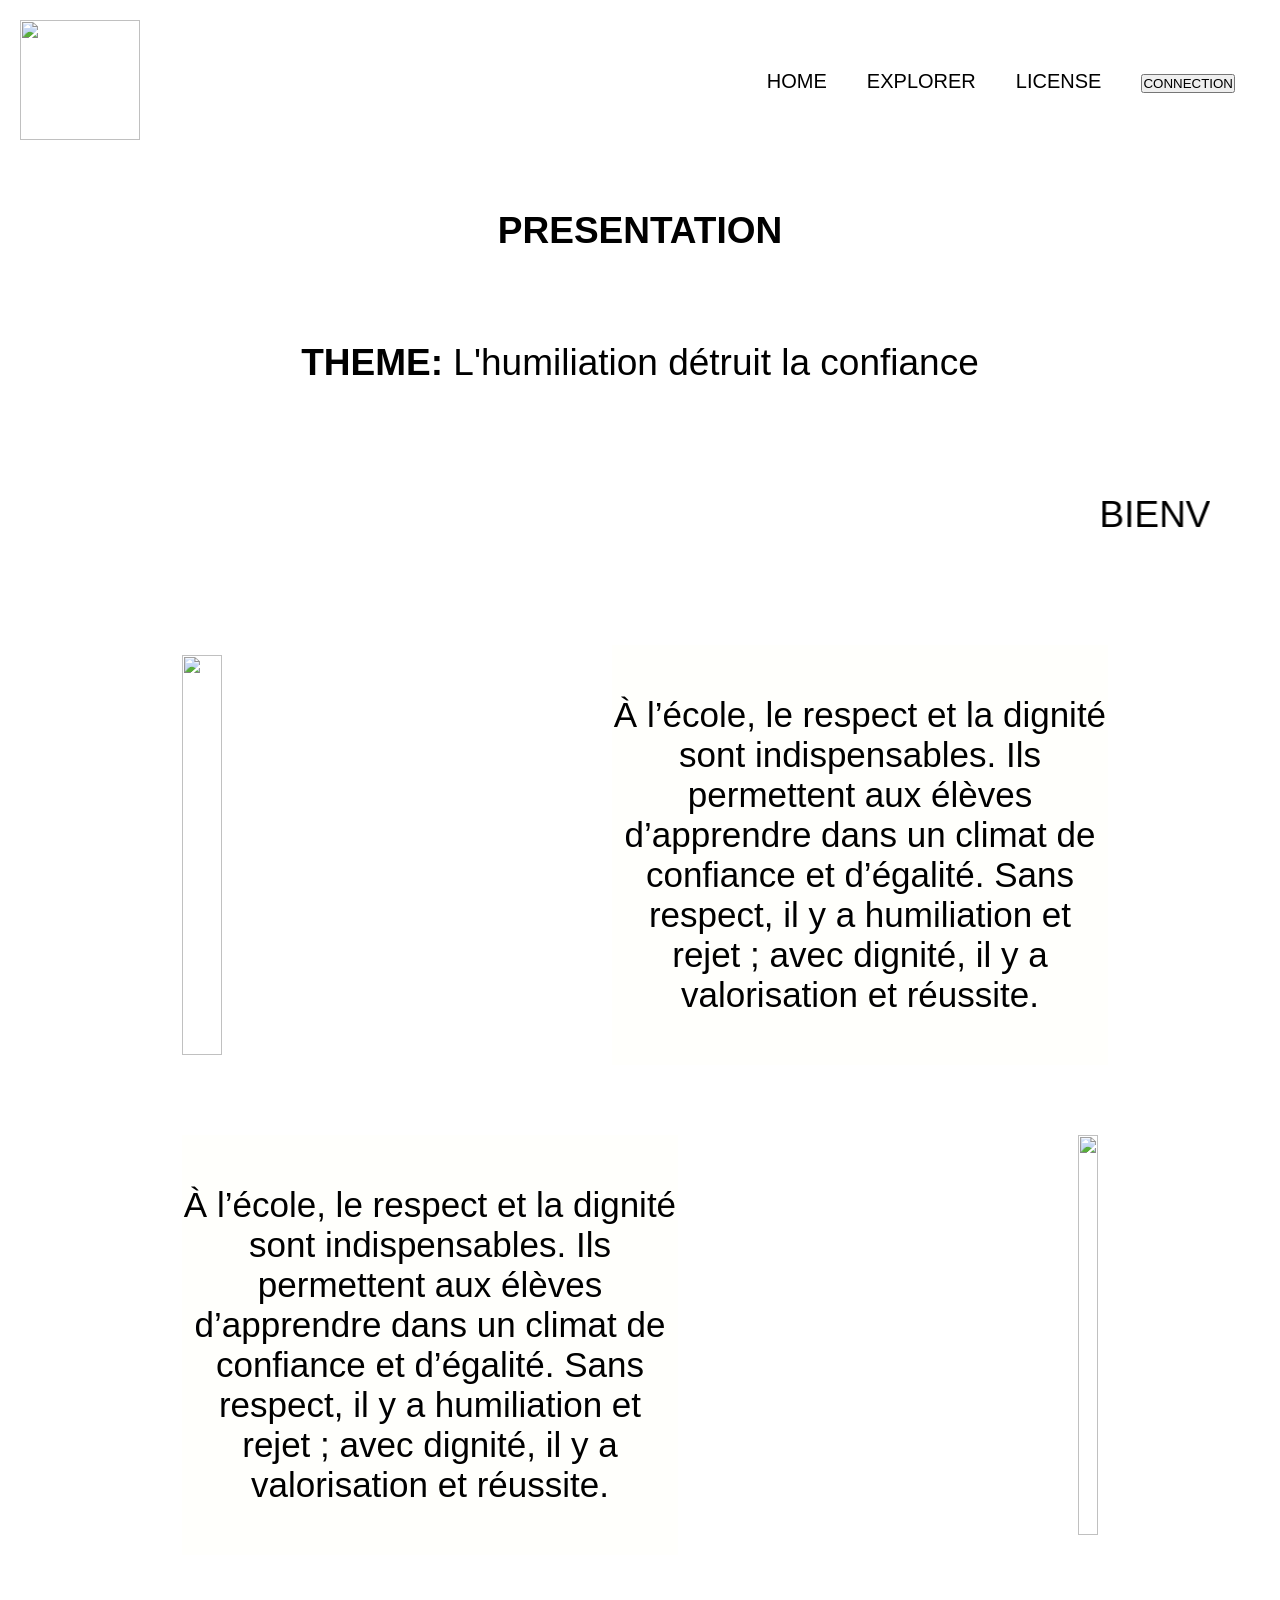
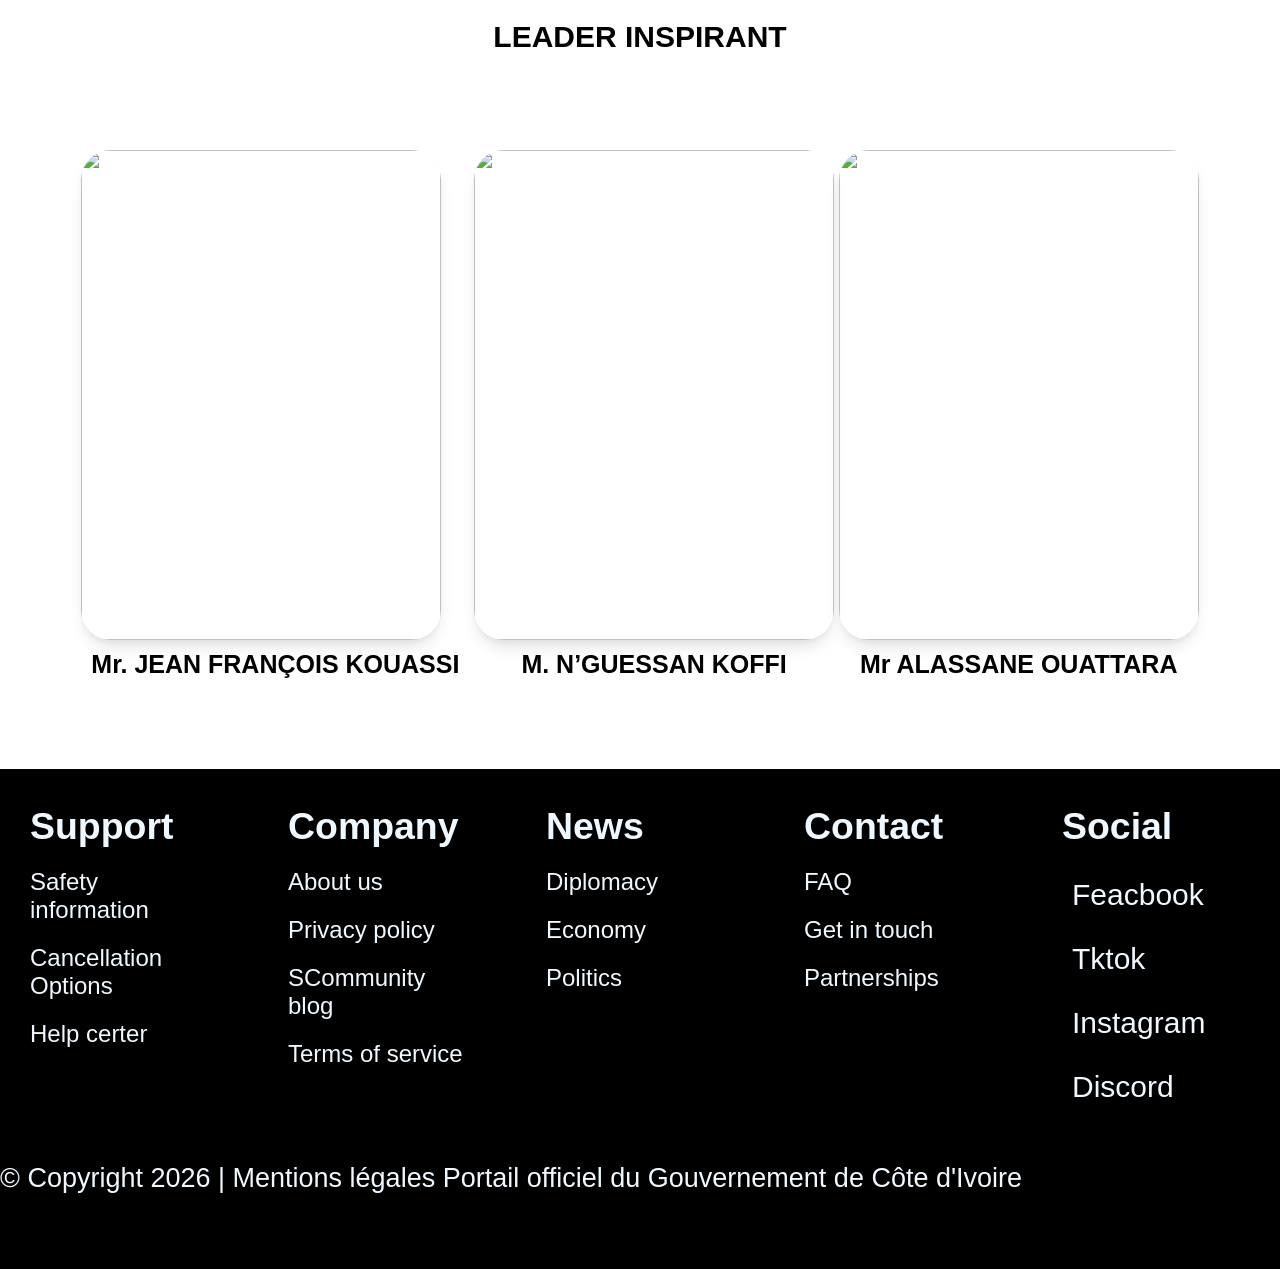
==== index.html @ 5af20d7e "mise a niveau" ====
<!doctype html>
<html lang="en">
  <head>
    <meta charset="UTF-8" />
    <meta name="viewport" content="width=device-width, initial-scale=1.0" />
    <title>Site_</title>
    <link rel="stylesheet" href="./index.css" />
    <link
      rel="stylesheet"
      href="https://cdnjs.cloudflare.com/ajax/libs/font-awesome/7.0.1/css/all.min.css"
      integrity="sha512-2SwdPD6INVrV/lHTZbO2nodKhrnDdJK9/kg2XD1r9uGqPo1cUbujc+IYdlYdEErWNu69gVcYgdxlmVmzTWnetw=="
      crossorigin="anonymous"
      referrerpolicy="no-referrer"/>
  </head>
  <body>
    <header>
      <div id="Logo"><img src="./Images/Logo.png" alt="" /></div>
      <ul class="nav-links">
        <li>
          <a href="">HOME</a>
        </li>
        <li>
          <a href="./index_page_2.html">EXPLORER</a>
        </li>
        <li>
          <a href="">LICENSE</a>
        </li>
        <li>
          <a href=""> <button>CONNECTION</button></a>
        </li>
      </ul>
    </header>
    <div id="presentation">  <b>PRESENTATION</b></div>
    <div id="Theme"><b>THEME:</b> L'humiliation détruit la confiance </div>
    <div id="Annonce">
      <!-- <div class="annonce_animation"><b>BIENVENUE DANS VOTRE ESPACE CHERS ENSEIGNANTS ÉLÈVES ET ÉTUDIANTS</b></div> -->
      <marquee behavior="" direction="">BIENVENUE DANS VOTRE ESPACE CHERS ENSEIGNANTS ÉLÈVES ET ÉTUDIANTS</marquee>
      
    
    </div>

    <section id="boder">

    <nav class="mise_en_page">
        <div class="mise_en_page_image">

             <img src="./Images/lire(2).png" alt="">
            
            </div>
        <div class="mise_en_page_texte">
            <p>À l’école, le respect et la dignité sont indispensables. Ils permettent aux élèves d’apprendre dans un climat de confiance et d’égalité. Sans respect, il y a humiliation et rejet ; avec dignité, il y a valorisation et réussite.</p>

        </div>
    </nav>

    <nav class="mise_en_page_deuxième">
        
        <div class="mise_en_page_texte_page">
            <p>À l’école, le respect et la dignité sont indispensables. Ils permettent aux élèves d’apprendre dans un climat de confiance et d’égalité. Sans respect, il y a humiliation et rejet ; avec dignité, il y a valorisation et réussite.</p>

        </div>
        
        <div class="mise_en_page_image_page">

             <img src="./Images/lire.png" alt="">
            
            </div>
    </nav>

    </section>
    <div id="Leader"> <b>LEADER INSPIRANT</b></div>

    <!-- LEADER INSPIRANT_image -->

    <section id="Leader_image"> 


      <div class="texte_image">

        <div class="texte_box_image">
            <img src="Images/JFK.jpg">
            <h3> Mr. JEAN FRANÇOIS KOUASSI</h3>
        </div>

        <div class="texte_box_image">
            <img src="Images/Ministre.jpg">
            <h3>M. N’GUESSAN KOFFI</h3>
        </div>

        <div class="texte_box_image">
            <img src="Images/president.webp">
            <h3>Mr ALASSANE OUATTARA</h3>
        </div>

    </div>
    
    </section>
 
    

  <footer id="Fin_du_site">

         <div class="information">

           <div class="forter_fin">
          <div class="forter_fin_texte"><h3> Support</h3></div>
          <ul>
            <li> Safety information</li>
          </ul>
          <ul>
            <li>Cancellation Options</li>
          </ul>
          <ul>
            <li>Help certer </li>
          </ul>
        
           </div>
           
           <div class="forter_fin">

          <div class="forter_fin_texte"><h3>Company</h3></div>
          <ul>
            <li> About us </li>
          </ul>

            <ul>
            <li>   Privacy policy  </li>
          </ul>

           <ul>
            <li> SCommunity blog</li> 
          </ul>
           
           <ul>
            <li>  Terms of service </li>
          </ul>
        
           </div>
          
           <div class="forter_fin">
            <div class="forter_fin_texte"><h3>News</h3></div>
            <ul>
            <li>  Diplomacy </li>
          </ul>
          <ul>
            <li>  Economy</li>
          </ul>
          <ul>
            <li> Politics </li>
          </ul>

           </div>

          <div class="forter_fin">
            

            <div class="forter_fin_texte"><h3>Contact</h3></div>
            <ul>
            <li> FAQ </li>
          </ul>
          <ul>
            <li> Get in touch </li>
          </ul>
          <ul>
            <li> Partnerships </li>
          </ul>
          </div>
           
          <div class="forter_fin">
             <div class="forter_fin_texte"><h3>Social</h3></div>

            <span><i class="fa-brands fa-facebook"></i> <p> Feacbook</p></span>
           <span> <i class="fa-brands fa-tiktok"></i> <p> Tktok</p></span>
             <span><i class="fa-brands fa-square-instagram"></i>  <p> Instagram</p></span>
            <span><i class="fa-brands fa-discord"></i> <p> Discord</p></span>
           
          </div>

        </div>


      <div class="reference">

      <p><span> © Copyright 2026 | Mentions légales Portail officiel du Gouvernement de Côte d'Ivoire</span></p>

      </div>

    </footer>

  </body>
</html>
---- index.css ----
*{
    margin: 0;
    padding: 0;
    font-family: 'Poppins',sans-serif;

}

body{
    height: 120vh;
}
header{
    height: 150px;
    width: 100%;
    /* border: 1px solid black; */
    display: flex;
    justify-content: space-between;
    padding: 5px;
}
#Logo{
    padding: 15px;
}
#Logo img{
height: 120px;
width: 120px;
 /* border: 1px solid black; */
}

.nav-links{
    color:black;
    display: flex;
    justify-content: center;
    align-items: center;
    gap: 40px;
    padding: 50px;
}
.nav-links li{
    list-style: none;
}
.nav-links a{
    text-decoration: none;
    color: black;
    font-size: 20px;
}

 /* deuxième partie  */
 
#presentation{
    text-align: center;
    font-family: 'Poppins',sans-serif;
    font-size: 37px;
    padding: 50px;
   
}
#Theme{
 text-align: center;
    font-family: 'Poppins',sans-serif;
    font-size: 37px;
    padding: 40px;
}
/* jeux de .annonce_animation */
#Annonce{
  
    font-family: 'Poppins',sans-serif;
    font-size: 37px;
    padding: 70px;
}


/* début du corps */
#boder{
    height: 970px;
    width: 97%;
    /* border: 1px solid rgb(177, 24, 24); */
    display: flex;
    flex-direction: column;
    gap: 30px;
    justify-content: center;
    margin: 0 auto;

}
/* page N°1 de la place  */
.mise_en_page{
    height: 420px;
    width: 80%;
/* border: 1px solid black; */
gap: 400px;
display: flex;
    padding: 20px;
    justify-content: center;
  margin: 0 auto;
   text-align: center;
}
.mise_en_page_image img{
    height: 400px;
    width: 100%;
    /* border: 1px solid rgb(204, 116, 116); */
    padding: 10px;
    /* background-color: #fffdf150; */
}
.mise_en_page_texte{
    height: 100%;
    width: 50%;
     /* border: 1px solid rgb(18, 17, 17); */
     text-align: center;
     align-items: center;
     display: flex;
     background-color: #fffdf13c;
}
.mise_en_page_texte p{
font-family: 'Poppins',sans-serif;
font-size: 35px;

}
/* la partie deux de la page  */

.mise_en_page_deuxième{
     height: 420px;
    width: 80%;
/* border: 1px solid black; */
gap: 400px;
display: flex;
    padding: 20px;
    justify-content: center;
  margin: 0 auto;
   text-align: center;
   
}
.mise_en_page_image_page img{
    height: 400px;
    width: 100%;
    /* border: 1px solid rgb(204, 116, 116); */
    /* background-color: #fffdf150; */
}
.mise_en_page_texte_page{
    height: 100%;
    width: 50%;
     /* border: 1px solid rgb(18, 17, 17); */
     text-align: center;
     align-items: center;
     display: flex;
     background-color: #fffdf142;
    
}
.mise_en_page_texte_page p{
font-family: 'Poppins',sans-serif;
font-size: 35px;
    

}

/* mise en place des Leader */

#Leader{
font-family: 'poppise',sans-serif;
font-size: 30px;
text-align: center;
padding: 35px;
}
 /* mise page des imag des Leader  */

 #Leader_image{
    height: 650px;
    width: 90%;
    /* border: 2px solid rgb(0, 0, 0); */
    display: flex;
    margin: 0 auto;
    padding: 15px;
 }
.texte_image{
    height: 600px;
    width: 100%;
    /* border: 1px solid rgb(196, 40, 40); */
     display: flex;
     justify-content: space-around;
   padding: 15px;
align-items: center;
     

}
.texte_box_image img{
    height: 490px;
    width: 360px;
    /* border: 2px solid rgb(22, 254, 239); */
    display: flex;
    justify-content: center;    
    align-items: center ;
    border-radius: 30px;
box-shadow: rgba(0, 0, 0, 0.1) 0px 10px 15px -3px, rgba(0, 0, 0, 0.05) 0px 4px 6px -2px;

}
.texte_box_image h3{
  text-align: center;
  padding: 10px;
  font-family: 'poppise'sans-serif;
  font-size: 25px;
}
/* mise en place de la partie du footeur  */

#Fin_du_site{
    height:500px;
    width: 100%;
    
   display: flex;
   justify-content: space-around;
   flex-direction: column;
   align-items: center;
   background-color: black;
}
.information{
height: 75%;
width: 100%;

display: flex;
justify-content: space-around;
gap: 10px;

}

.forter_fin_texte h3{
    color: aliceblue;
}

.forter_fin{
    height:80%;
    width: 20%;
     align-items: center;
     background-color: black;
padding: 20px; 
}


.forter_fin_texte{
    font-size: 32px;
padding: 10px;
    font-family: 'poppis' sans-serif;


}
ul{
     list-style: none;
     padding: 10px;
     font-family: 'poppis'sans-serif;
     font-size: 24px;
     color: aliceblue;
}
.forter_fin span{
    color: aliceblue;
    padding: 10px;
    font-size: 30px;
    margin: 10px;
    display: flex;
}
 /* mise en reference */
.reference{
height: 20%;
width: 100%;

}
.reference p{
    font-family: 'poppis' sans-serif;
    font-size: 27px;
    color: aliceblue;
}
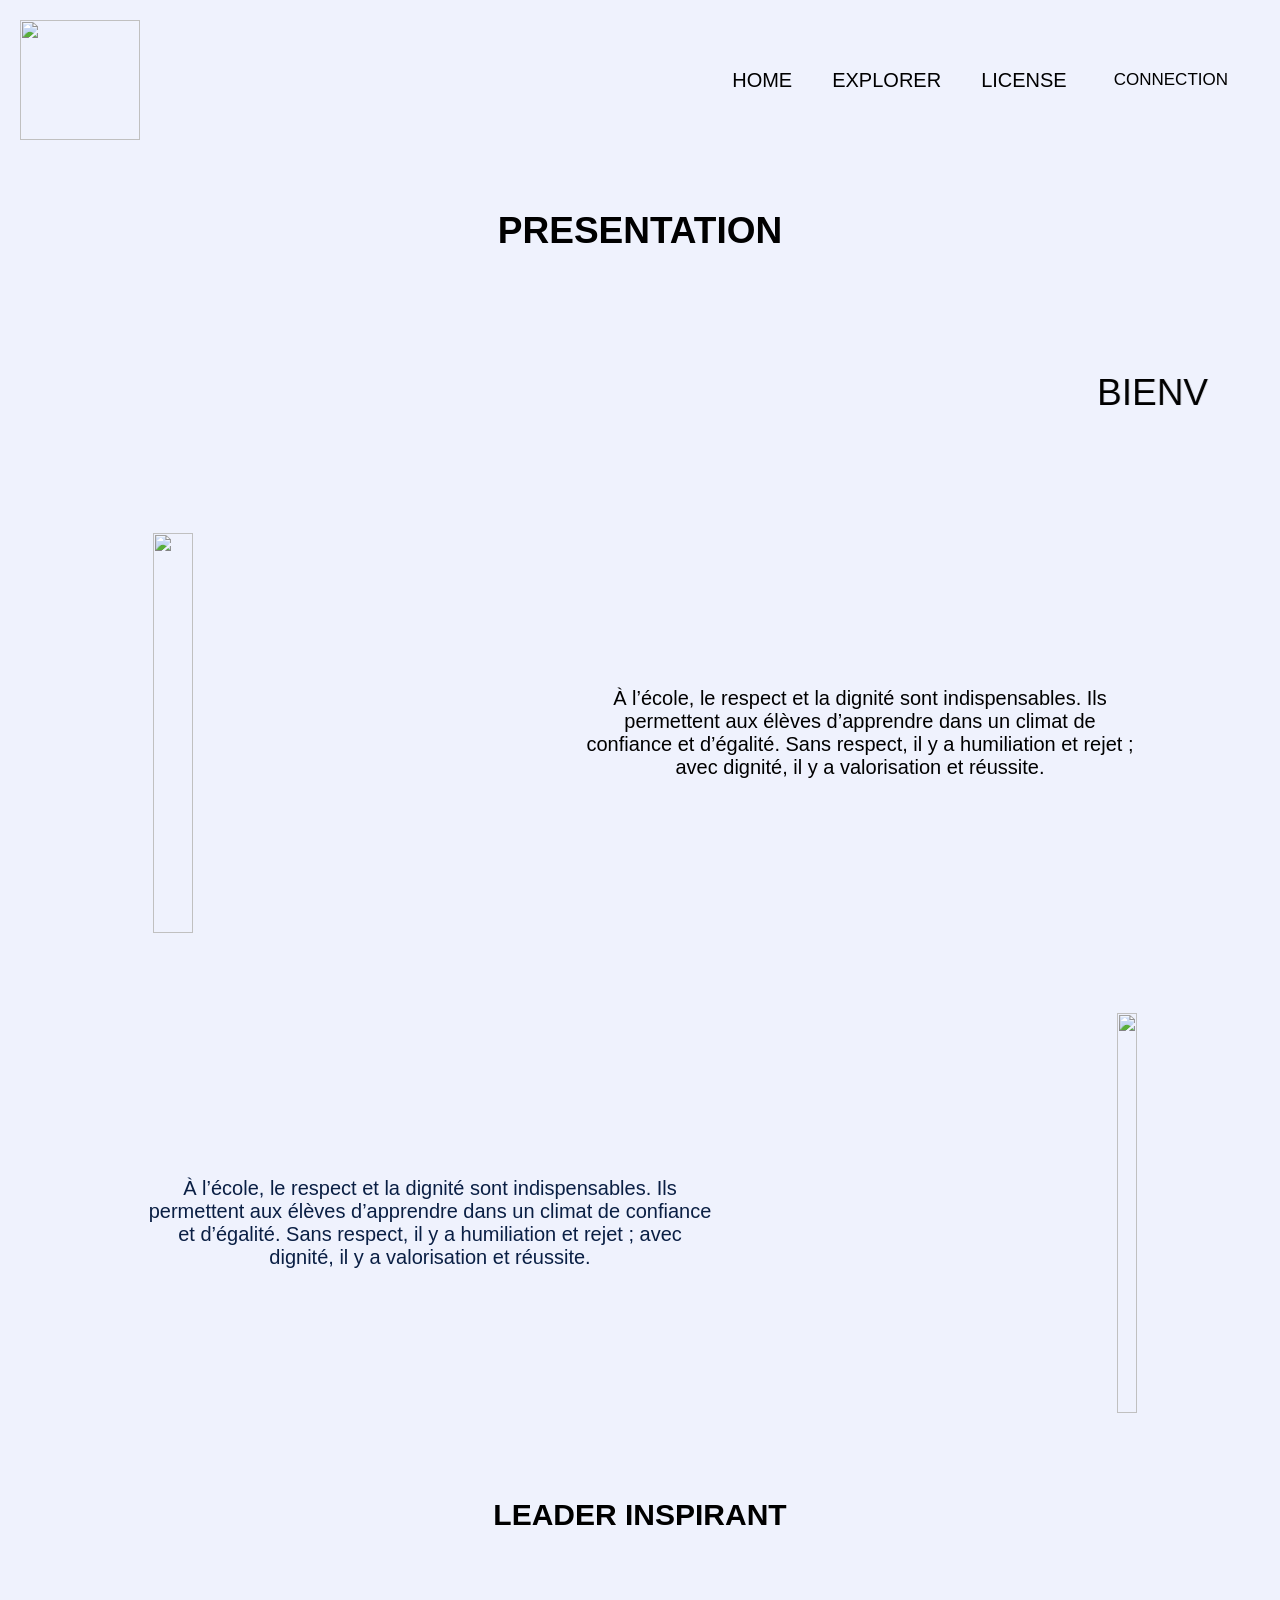
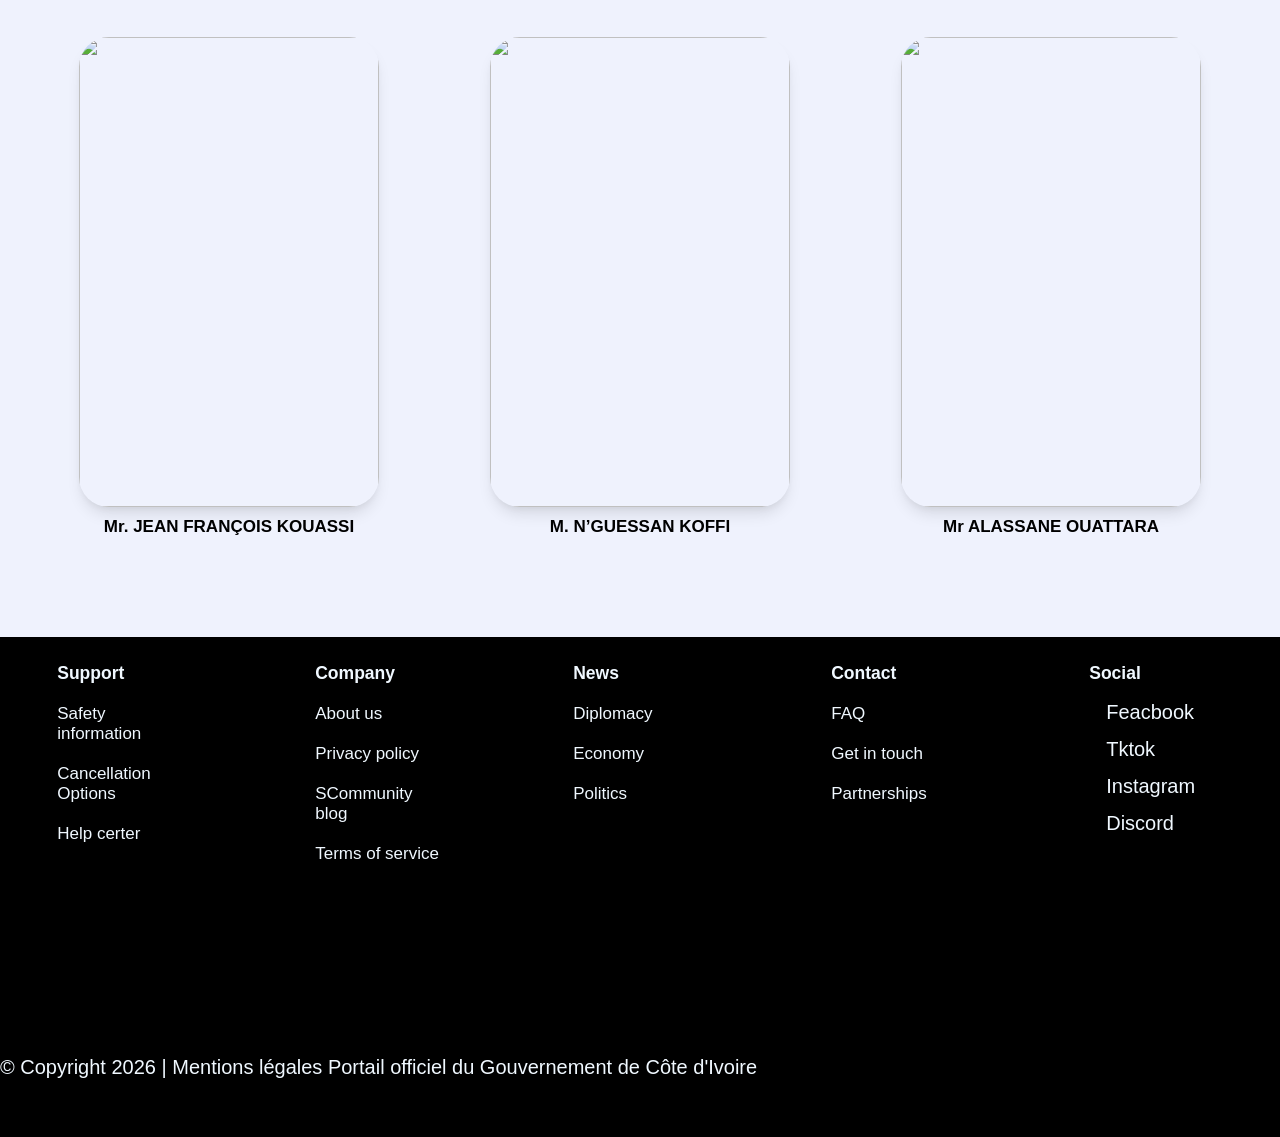
==== commit fc168e31: "Bonne nouvelle : Votre nouveau site web est prêt !" ====
--- a/index.html
+++ b/index.html
@@ -3,7 +3,7 @@
   <head>
     <meta charset="UTF-8" />
     <meta name="viewport" content="width=device-width, initial-scale=1.0" />
-    <title>Site_</title>
+    <title>R-D-SCOLAIRE</title>
     <link rel="stylesheet" href="./index.css" />
     <link
       rel="stylesheet"
@@ -14,24 +14,23 @@
   </head>
   <body>
     <header>
-      <div id="Logo"><img src="./Images/Logo.png" alt="" /></div>
+      <div id="Logo"><img src="./mon_projet_solo/Images/Logo.png" alt="" /></div>
       <ul class="nav-links">
         <li>
-          <a href="">HOME</a>
+          <a href="./index.html">HOME</a>
         </li>
         <li>
-          <a href="./index_page_2.html">EXPLORER</a>
+          <a href="./mon_projet_solo/EXPLORER.html">EXPLORER</a>
         </li>
         <li>
-          <a href="">LICENSE</a>
+          <a href="./mon_projet_solo/LICENSE.html">LICENSE</a>
         </li>
         <li>
-          <a href=""> <button>CONNECTION</button></a>
+          <a href="./mon_projet_solo/connexion.html"> <button>CONNECTION</button></a>
         </li>
       </ul>
     </header>
     <div id="presentation">  <b>PRESENTATION</b></div>
-    <div id="Theme"><b>THEME:</b> L'humiliation détruit la confiance </div>
     <div id="Annonce">
       <!-- <div class="annonce_animation"><b>BIENVENUE DANS VOTRE ESPACE CHERS ENSEIGNANTS ÉLÈVES ET ÉTUDIANTS</b></div> -->
       <marquee behavior="" direction="">BIENVENUE DANS VOTRE ESPACE CHERS ENSEIGNANTS ÉLÈVES ET ÉTUDIANTS</marquee>
@@ -44,7 +43,7 @@
     <nav class="mise_en_page">
         <div class="mise_en_page_image">
 
-             <img src="./Images/lire(2).png" alt="">
+             <img src="./mon_projet_solo/Images/lire(2).png" alt="">
             
             </div>
         <div class="mise_en_page_texte">
@@ -62,7 +61,7 @@
         
         <div class="mise_en_page_image_page">
 
-             <img src="./Images/lire.png" alt="">
+             <img src="./mon_projet_solo/Images/lire.png" alt="">
             
             </div>
     </nav>
@@ -78,17 +77,17 @@
       <div class="texte_image">
 
         <div class="texte_box_image">
-            <img src="Images/JFK.jpg">
+            <img src="./mon_projet_solo/Images/JFK.jpg">
             <h3> Mr. JEAN FRANÇOIS KOUASSI</h3>
         </div>
 
         <div class="texte_box_image">
-            <img src="Images/Ministre.jpg">
+            <img src="./mon_projet_solo/Images/Ministre.jpg">
             <h3>M. N’GUESSAN KOFFI</h3>
         </div>
 
         <div class="texte_box_image">
-            <img src="Images/president.webp">
+            <img src="./mon_projet_solo/Images/president.webp">
             <h3>Mr ALASSANE OUATTARA</h3>
         </div>
 
--- a/index.css
+++ b/index.css
@@ -6,7 +6,8 @@
 }
 
 body{
-    height: 120vh;
+    height: 120vh; 
+    background: #EFF2FD;
 }
 header{
     height: 150px;
@@ -42,6 +43,13 @@
     font-size: 20px;
 }
 
+button{
+    padding: 7px;
+    background-color: transparent;
+    border-radius: 9px ;
+    border: 1px;
+    font-size: 17px;
+}
  /* deuxième partie  */
  
 #presentation{
@@ -99,16 +107,16 @@
 }
 .mise_en_page_texte{
     height: 100%;
-    width: 50%;
+    width: 60%;
      /* border: 1px solid rgb(18, 17, 17); */
      text-align: center;
      align-items: center;
      display: flex;
-     background-color: #fffdf13c;
+     ;
 }
 .mise_en_page_texte p{
 font-family: 'Poppins',sans-serif;
-font-size: 35px;
+font-size: 20px;
 
 }
 /* la partie deux de la page  */
@@ -116,7 +124,6 @@
 .mise_en_page_deuxième{
      height: 420px;
     width: 80%;
-/* border: 1px solid black; */
 gap: 400px;
 display: flex;
     padding: 20px;
@@ -128,22 +135,23 @@
 .mise_en_page_image_page img{
     height: 400px;
     width: 100%;
-    /* border: 1px solid rgb(204, 116, 116); */
-    /* background-color: #fffdf150; */
+ 
 }
 .mise_en_page_texte_page{
     height: 100%;
-    width: 50%;
+    width: 60%;
      /* border: 1px solid rgb(18, 17, 17); */
      text-align: center;
      align-items: center;
      display: flex;
-     background-color: #fffdf142;
+       color: #0A1F44;
+
     
 }
 .mise_en_page_texte_page p{
 font-family: 'Poppins',sans-serif;
-font-size: 35px;
+font-size: 20px;
+
     
 
 }
@@ -164,22 +172,22 @@
     /* border: 2px solid rgb(0, 0, 0); */
     display: flex;
     margin: 0 auto;
-    padding: 15px;
+    padding: 10px;
  }
 .texte_image{
     height: 600px;
     width: 100%;
     /* border: 1px solid rgb(196, 40, 40); */
      display: flex;
-     justify-content: space-around;
+     justify-content: space-between;
    padding: 15px;
 align-items: center;
      
 
 }
 .texte_box_image img{
-    height: 490px;
-    width: 360px;
+    height: 470px;
+    width: 300px;
     /* border: 2px solid rgb(22, 254, 239); */
     display: flex;
     justify-content: center;    
@@ -192,7 +200,7 @@
   text-align: center;
   padding: 10px;
   font-family: 'poppise'sans-serif;
-  font-size: 25px;
+  font-size: 17px;
 }
 /* mise en place de la partie du footeur  */
 
@@ -207,7 +215,7 @@
    background-color: black;
 }
 .information{
-height: 75%;
+height: 80%;
 width: 100%;
 
 display: flex;
@@ -218,46 +226,52 @@
 
 .forter_fin_texte h3{
     color: aliceblue;
+    align-items: center;
+    padding: 10px;
 }
 
 .forter_fin{
-    height:80%;
-    width: 20%;
+    height:70%;
+    width: 12%;
      align-items: center;
      background-color: black;
-padding: 20px; 
+padding: 10px; 
 }
 
 
 .forter_fin_texte{
-    font-size: 32px;
-padding: 10px;
-    font-family: 'poppis' sans-serif;
-
-
+    font-size: 15px;
+align-items: center;
 }
 ul{
      list-style: none;
      padding: 10px;
      font-family: 'poppis'sans-serif;
-     font-size: 24px;
+     font-size: 17px;
      color: aliceblue;
 }
 .forter_fin span{
     color: aliceblue;
-    padding: 10px;
-    font-size: 30px;
-    margin: 10px;
-    display: flex;
-}
+    padding: 7px;
+    font-size: 20px;
+    margin: 0px;
+    display: flex;
+
+}
+span p{
+      align-items: center;
+      margin-left: 20px;
+}
+
  /* mise en reference */
 .reference{
-height: 20%;
+height: 15%;
 width: 100%;
 
 }
 .reference p{
     font-family: 'poppis' sans-serif;
-    font-size: 27px;
+    font-size: 20px;
     color: aliceblue;
 }
+
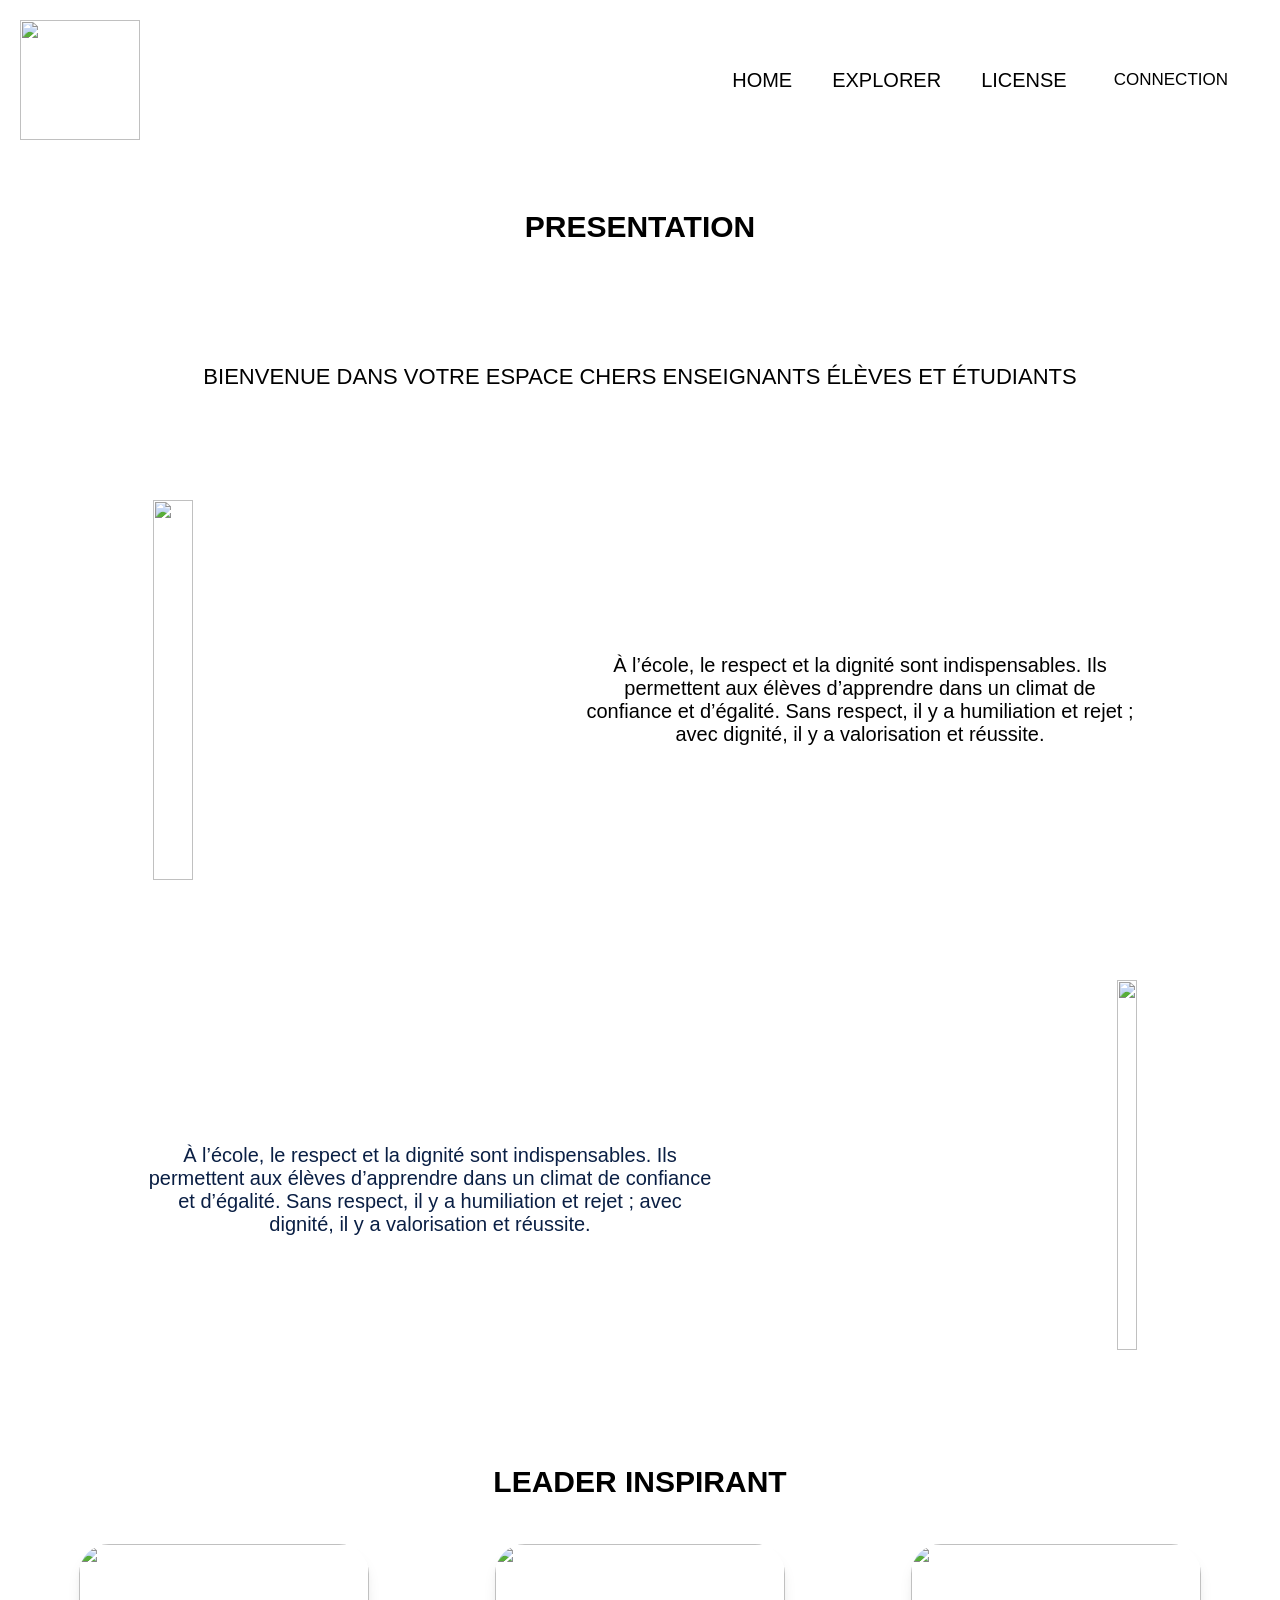
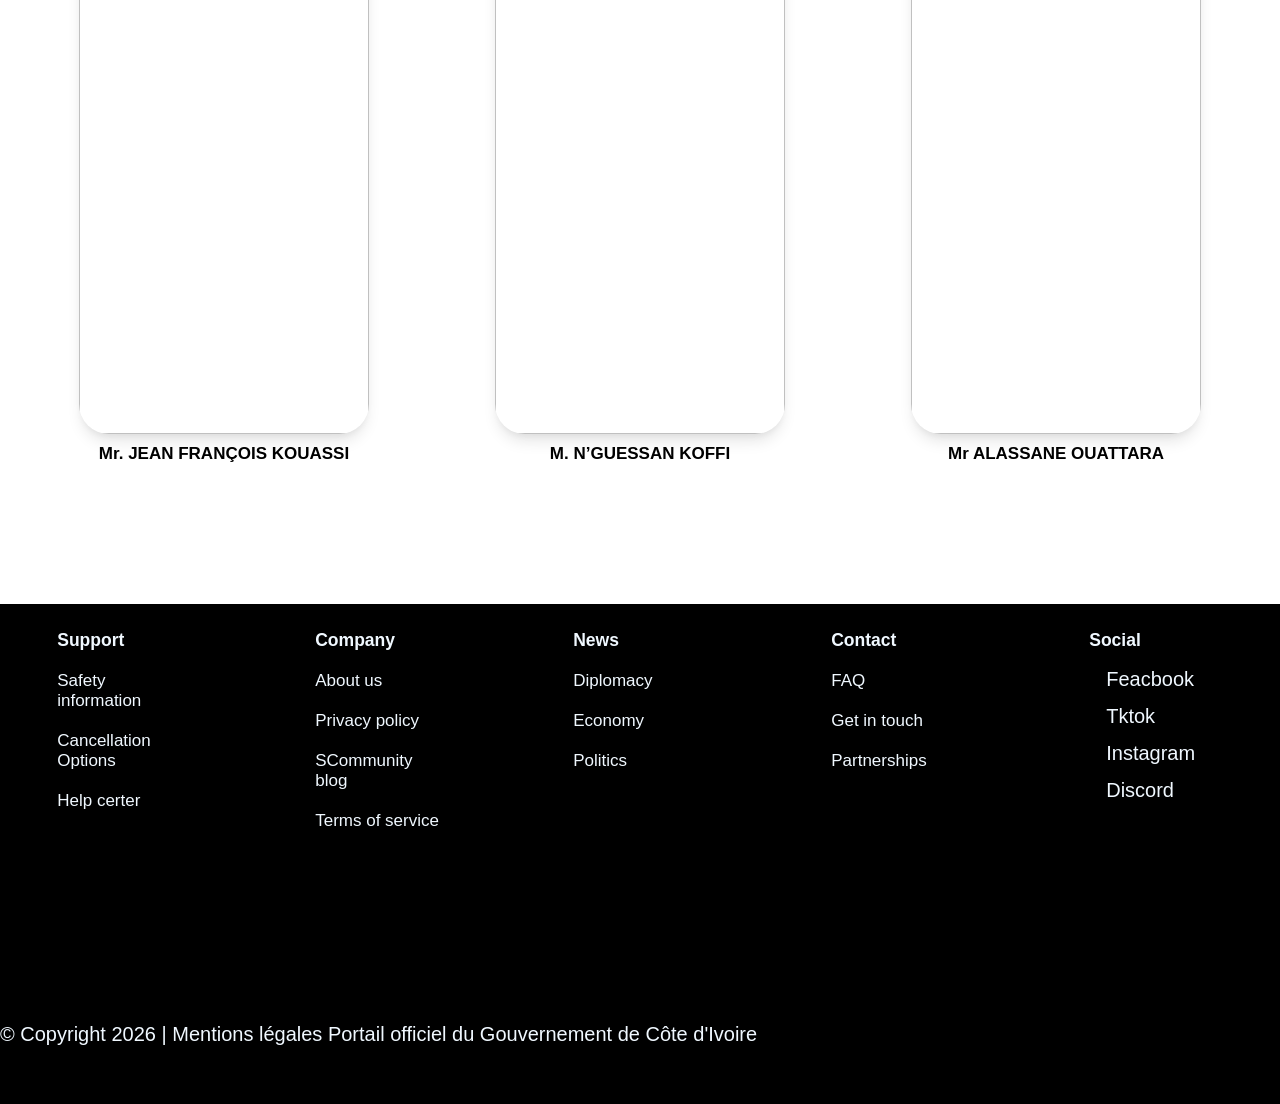
==== commit b2c049c2: "des mise a jour a été faite" ====
--- a/index.html
+++ b/index.html
@@ -2,7 +2,7 @@
 <html lang="en">
   <head>
     <meta charset="UTF-8" />
-    <meta name="viewport" content="width=device-width, initial-scale=1.0" />
+    <meta name="viewport" content="width=device-width, initial-scale=1.0">
     <title>R-D-SCOLAIRE</title>
     <link rel="stylesheet" href="./index.css" />
     <link
@@ -11,31 +11,32 @@
       integrity="sha512-2SwdPD6INVrV/lHTZbO2nodKhrnDdJK9/kg2XD1r9uGqPo1cUbujc+IYdlYdEErWNu69gVcYgdxlmVmzTWnetw=="
       crossorigin="anonymous"
       referrerpolicy="no-referrer"/>
+     
   </head>
   <body>
     <header>
       <div id="Logo"><img src="./mon_projet_solo/Images/Logo.png" alt="" /></div>
-      <ul class="nav-links">
-        <li>
-          <a href="./index.html">HOME</a>
-        </li>
-        <li>
-          <a href="./mon_projet_solo/EXPLORER.html">EXPLORER</a>
-        </li>
-        <li>
-          <a href="./mon_projet_solo/LICENSE.html">LICENSE</a>
-        </li>
-        <li>
-          <a href="./mon_projet_solo/connexion.html"> <button>CONNECTION</button></a>
-        </li>
-      </ul>
+      
+           <ul class="nav-links">
+            <li>
+            <a href="./index.html">HOME</a>
+             </li>
+              <li>
+              <a href="./mon_projet_solo/EXPLORER.html">EXPLORER</a>
+            </li>
+             <li>
+              <a href="./mon_projet_solo/LICENSE.html">LICENSE</a>
+            </li>
+             <li>
+            <a href="./mon_projet_solo/connexion.html"> <button>CONNECTION</button></a>
+            </li>
+         </ul>
+       
     </header>
     <div id="presentation">  <b>PRESENTATION</b></div>
     <div id="Annonce">
-      <!-- <div class="annonce_animation"><b>BIENVENUE DANS VOTRE ESPACE CHERS ENSEIGNANTS ÉLÈVES ET ÉTUDIANTS</b></div> -->
-      <marquee behavior="" direction="">BIENVENUE DANS VOTRE ESPACE CHERS ENSEIGNANTS ÉLÈVES ET ÉTUDIANTS</marquee>
+      <div class="annonce_animation">BIENVENUE DANS VOTRE ESPACE CHERS ENSEIGNANTS ÉLÈVES ET ÉTUDIANTS</div>
       
-    
     </div>
 
     <section id="boder">
@@ -186,5 +187,7 @@
 
     </footer>
 
+   
+
   </body>
 </html>
--- a/index.css
+++ b/index.css
@@ -7,7 +7,6 @@
 
 body{
     height: 120vh; 
-    background: #EFF2FD;
 }
 header{
     height: 150px;
@@ -55,7 +54,7 @@
 #presentation{
     text-align: center;
     font-family: 'Poppins',sans-serif;
-    font-size: 37px;
+    font-size: 30px;
     padding: 50px;
    
 }
@@ -71,6 +70,13 @@
     font-family: 'Poppins',sans-serif;
     font-size: 37px;
     padding: 70px;
+}
+.annonce_animation{
+    align-items: center;
+    text-align: center;
+    font-family: sans-serif;
+    font-size: 22px;
+
 }
 
 
@@ -99,7 +105,7 @@
    text-align: center;
 }
 .mise_en_page_image img{
-    height: 400px;
+    height: 380px;
     width: 100%;
     /* border: 1px solid rgb(204, 116, 116); */
     padding: 10px;
@@ -133,7 +139,7 @@
    
 }
 .mise_en_page_image_page img{
-    height: 400px;
+    height: 370px;
     width: 100%;
  
 }
@@ -175,7 +181,7 @@
     padding: 10px;
  }
 .texte_image{
-    height: 600px;
+    height: 500px;
     width: 100%;
     /* border: 1px solid rgb(196, 40, 40); */
      display: flex;
@@ -186,8 +192,8 @@
 
 }
 .texte_box_image img{
-    height: 470px;
-    width: 300px;
+    height: 490px;
+    width: 290px;
     /* border: 2px solid rgb(22, 254, 239); */
     display: flex;
     justify-content: center;    
@@ -275,3 +281,5 @@
     color: aliceblue;
 }
 
+/* How does the Responsible website do it? */
+
